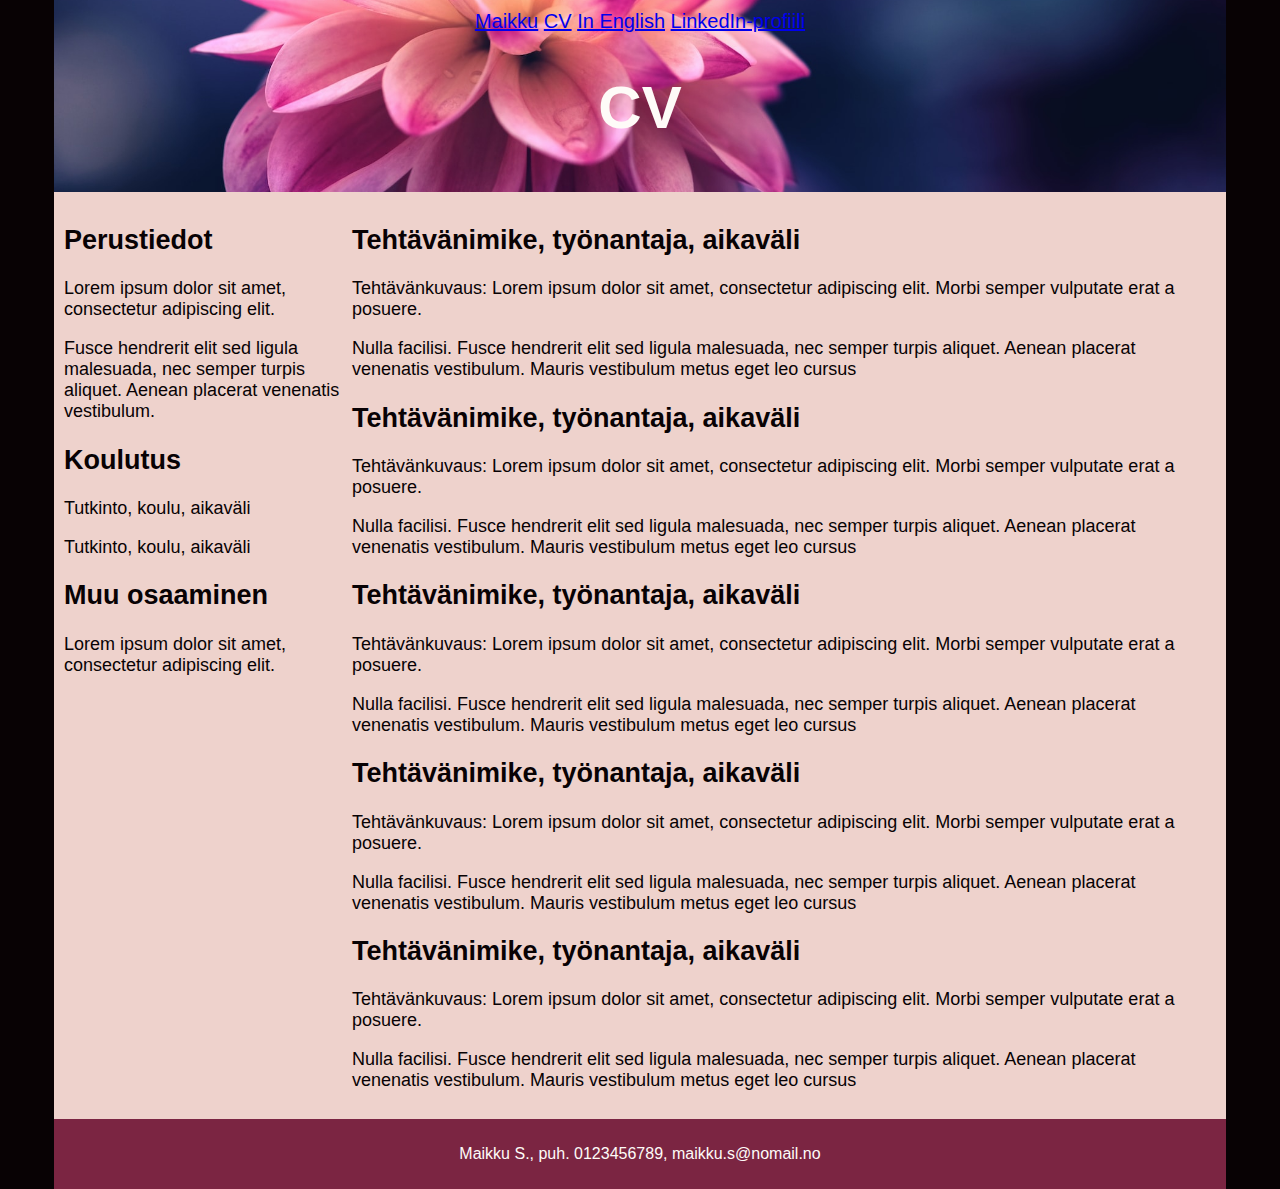
==== cv.html @ 354d9c9c "Add files via upload" ====
<!DOCTYPE html>
<html>
<link href="https://fonts.googleapis.com/css2?family=Poppins>" rel="stylesheet" type="text.css">
<head>
    <title>Maikun CV</title>
    <meta charset="UTF-8">
    <link rel="stylesheet" href="tyyli.css">

</head>

<body>
    <div class="header">
        <p><a href="index.html">Maikku</a>
            <a href="cv.html">CV</a>
            <a href="english.html">In English</a>
            <a href="https://www.linkedin.com/in/marika-saalamo/" target="blank">LinkedIn-profiili</a></p>
        <h1>CV</h1>
    </div>
    
    <div class="row">
        <div class="column left">
            <h2>Perustiedot</h2>
            <p>Lorem ipsum dolor sit amet, consectetur adipiscing elit.</p>
            <p>Fusce hendrerit elit sed ligula malesuada, nec semper turpis aliquet. Aenean placerat venenatis vestibulum.</p>
            <h2>Koulutus</h2>
            <p>Tutkinto, koulu, aikaväli</p>
            <p>Tutkinto, koulu, aikaväli</p>
            <h2>Muu osaaminen</h2>
            <p>Lorem ipsum dolor sit amet, consectetur adipiscing elit.</p>
        </div>
        <div class="column right">
            <h2>Tehtävänimike, työnantaja, aikaväli</h2>
            <p>Tehtävänkuvaus: Lorem ipsum dolor sit amet, consectetur adipiscing elit. Morbi semper vulputate erat a posuere.</p>
            <p>Nulla facilisi. Fusce hendrerit elit sed ligula malesuada, nec semper turpis aliquet. Aenean placerat venenatis vestibulum. Mauris vestibulum metus eget leo cursus</p>
            <h2>Tehtävänimike, työnantaja, aikaväli</h2>
            <p>Tehtävänkuvaus: Lorem ipsum dolor sit amet, consectetur adipiscing elit. Morbi semper vulputate erat a posuere.</p>
            <p>Nulla facilisi. Fusce hendrerit elit sed ligula malesuada, nec semper turpis aliquet. Aenean placerat venenatis vestibulum. Mauris vestibulum metus eget leo cursus</p>
            <h2>Tehtävänimike, työnantaja, aikaväli</h2>
            <p>Tehtävänkuvaus: Lorem ipsum dolor sit amet, consectetur adipiscing elit. Morbi semper vulputate erat a posuere.</p>
            <p>Nulla facilisi. Fusce hendrerit elit sed ligula malesuada, nec semper turpis aliquet. Aenean placerat venenatis vestibulum. Mauris vestibulum metus eget leo cursus</p>
            <h2>Tehtävänimike, työnantaja, aikaväli</h2>
            <p>Tehtävänkuvaus: Lorem ipsum dolor sit amet, consectetur adipiscing elit. Morbi semper vulputate erat a posuere.</p>
            <p>Nulla facilisi. Fusce hendrerit elit sed ligula malesuada, nec semper turpis aliquet. Aenean placerat venenatis vestibulum. Mauris vestibulum metus eget leo cursus</p>
            <h2>Tehtävänimike, työnantaja, aikaväli</h2>
            <p>Tehtävänkuvaus: Lorem ipsum dolor sit amet, consectetur adipiscing elit. Morbi semper vulputate erat a posuere.</p>
            <p>Nulla facilisi. Fusce hendrerit elit sed ligula malesuada, nec semper turpis aliquet. Aenean placerat venenatis vestibulum. Mauris vestibulum metus eget leo cursus</p>
        </div>
    </div>

    <div class="footer">
        <p>Maikku S., puh. 0123456789, maikku.s@nomail.no</p>
    </div>
    
</body>
 
</html>
---- tyyli.css ----
/*
div {
    border: 1px
    border-color: #080204;
    border-style: solid;
}
*/

html,body {
    margin: 0;
    padding: 0;
}

.header {
    background-color: #7B2542;
    background-image: url("Headerkuva.jpg");
    background-position: center;
    background-size: cover;
    color: #FEFBF8;
    font-size: 36px;
    font-family: Poppins, sans-serif;
    width: 90%;
    margin: auto;
    padding: 10px;
}

.header h1 {
    font-size: 60px;
    text-align: center;
    color:#FEFBF8
    margin: 0px;
}

.header p {
    font-size: 20px;
    text-align: center;
    color: #FEFBF8;
    margin: 0px;
}

.content {
    background-color: #EED2CC;
    color: #080204;
    font-size: 18px;
    font-family: Poppins, sans-serif;
    text-align: center;
    width: 90%;
    margin: auto;
    padding: 10px;
}

.bullets {
    background-color: #EED2CC;
    color: #080204;
    font-size: 18px;
    font-family: Poppins, sans-serif;
    font-weight: bold;
    text-align: center;
    width: 90%;
    margin: auto;
    padding: 10px;
}

.row {
    background-color: #EED2CC;
    color: #080204;
    font-size: 18px;
    font-family: Poppins, sans-serif;
    text-align: left;
    width: 90%;
    margin: auto;
    padding: 10px;
}

.column {
    float: left;
  }
  
  .left {
    width: 25%;
  }
  
  .right {
    width: 75%;
  }

  .row:after {
    content: "";
    display: table;
    clear: both;
  }

.content h2 {
    color: #080204;
    font-size: 18px;
    font-family: Poppins, sans-serif;
    font-weight: bold;
    text-align: left;
    width: 90%;
    margin: auto;
    padding: 10px;
}

.footer {
    background-color: #7B2542;
    color: #FEFBF8;
    font-size: 16px;
    font-family: Poppins, sans-serif;
    text-align: center;
    width: 90%;
    margin: auto;
    padding: 10px;
}

body {
    background-color: #080204;
}

@media only screen and (min-width: 650px) {
    .content {
        width: 75%;
    }
    .header {
        padding: 10px;
    }
}

@media only screen and (min-width: 1025px) {
    .content {
        width: 55%;
    }
    .header {
        font-size: 70px;
    }
}

@media screen and (max-width: 600px) {
    .column {
      width: 100%;
    }
  }
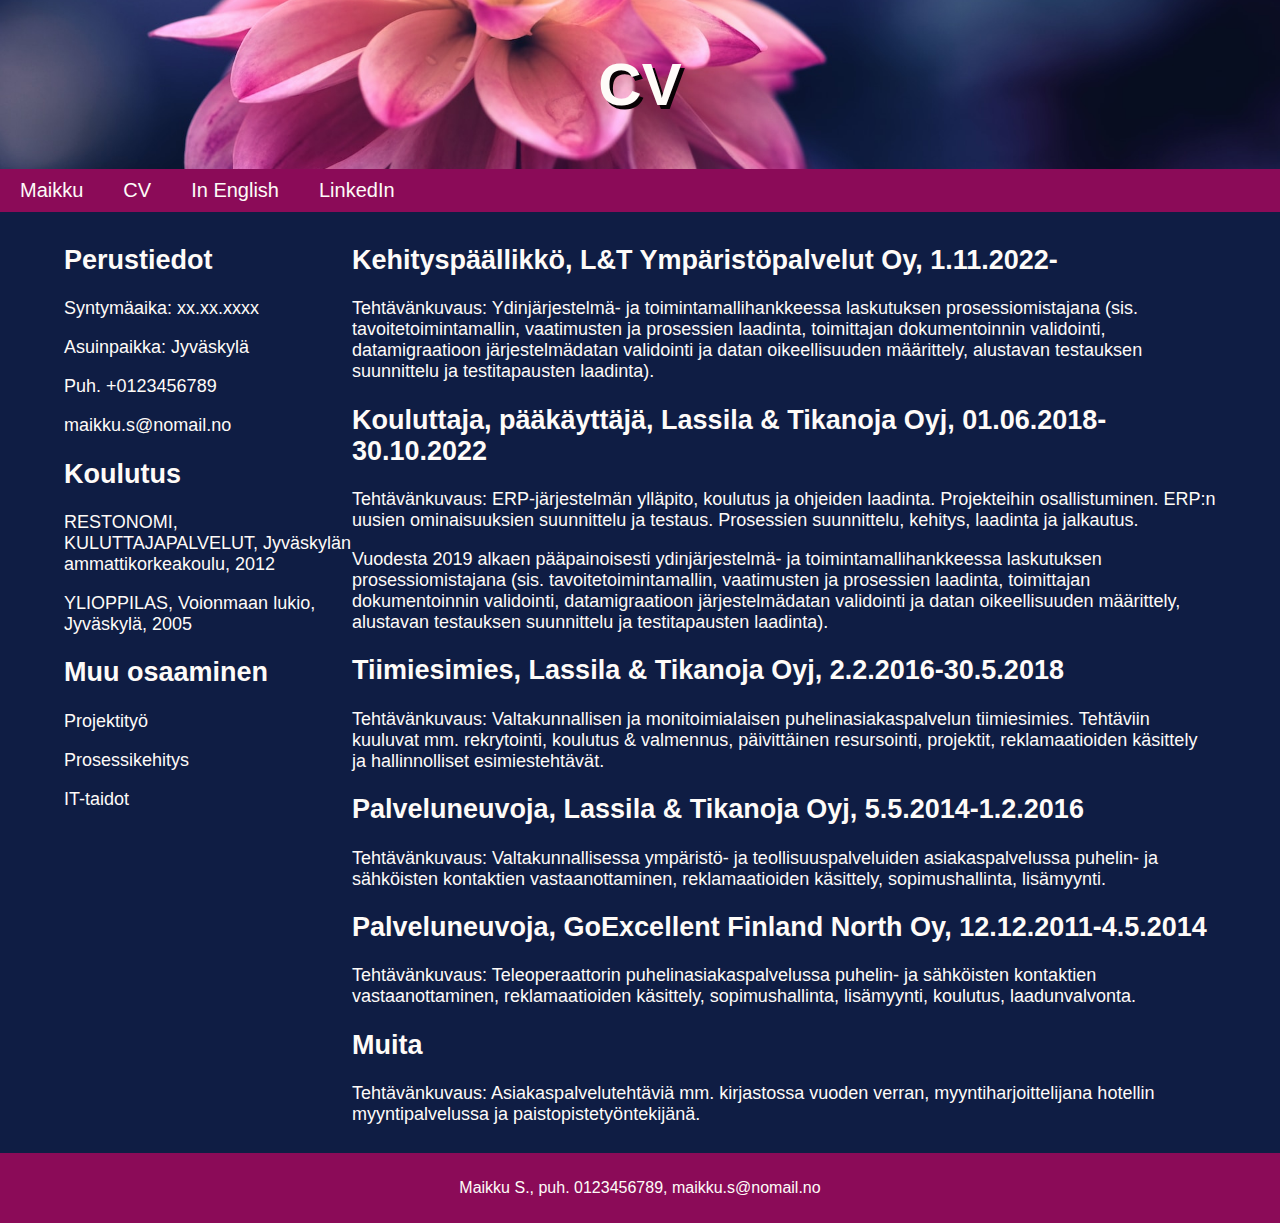
==== commit 3cdaa77d: "Add files via upload" ====
--- a/cv.html
+++ b/cv.html
@@ -5,52 +5,57 @@
     <title>Maikun CV</title>
     <meta charset="UTF-8">
     <link rel="stylesheet" href="tyyli.css">
-
+    <link rel="icon" type="image/x-icon" href="Logo.jpg">
 </head>
 
 <body>
     <div class="header">
-        <p><a href="index.html">Maikku</a>
-            <a href="cv.html">CV</a>
-            <a href="english.html">In English</a>
-            <a href="https://www.linkedin.com/in/marika-saalamo/" target="blank">LinkedIn-profiili</a></p>
         <h1>CV</h1>
     </div>
     
+    <ul>
+        <li><a href="index.html">Maikku</a></li>
+        <li><a href="cv.html">CV</a></li>
+        <li><a href="english.html">In English</a></li>
+        <li><a href="https://www.linkedin.com/in/marika-saalamo/" target="blank">LinkedIn</a></li>
+     </ul>
+
     <div class="row">
         <div class="column left">
             <h2>Perustiedot</h2>
-            <p>Lorem ipsum dolor sit amet, consectetur adipiscing elit.</p>
-            <p>Fusce hendrerit elit sed ligula malesuada, nec semper turpis aliquet. Aenean placerat venenatis vestibulum.</p>
+            <p>Syntymäaika: xx.xx.xxxx</p>
+            <p>Asuinpaikka: Jyväskylä</p>
+            <p>Puh. +0123456789</p>
+            <p>maikku.s@nomail.no</p>
             <h2>Koulutus</h2>
-            <p>Tutkinto, koulu, aikaväli</p>
-            <p>Tutkinto, koulu, aikaväli</p>
+            <p>RESTONOMI, KULUTTAJAPALVELUT, Jyväskylän ammattikorkeakoulu, 2012</p>
+            <p>YLIOPPILAS, Voionmaan lukio, Jyväskylä, 2005</p>
             <h2>Muu osaaminen</h2>
-            <p>Lorem ipsum dolor sit amet, consectetur adipiscing elit.</p>
+            <p>Projektityö</p>
+            <p>Prosessikehitys</p>
+            <p>IT-taidot</p>
         </div>
         <div class="column right">
-            <h2>Tehtävänimike, työnantaja, aikaväli</h2>
-            <p>Tehtävänkuvaus: Lorem ipsum dolor sit amet, consectetur adipiscing elit. Morbi semper vulputate erat a posuere.</p>
-            <p>Nulla facilisi. Fusce hendrerit elit sed ligula malesuada, nec semper turpis aliquet. Aenean placerat venenatis vestibulum. Mauris vestibulum metus eget leo cursus</p>
-            <h2>Tehtävänimike, työnantaja, aikaväli</h2>
-            <p>Tehtävänkuvaus: Lorem ipsum dolor sit amet, consectetur adipiscing elit. Morbi semper vulputate erat a posuere.</p>
-            <p>Nulla facilisi. Fusce hendrerit elit sed ligula malesuada, nec semper turpis aliquet. Aenean placerat venenatis vestibulum. Mauris vestibulum metus eget leo cursus</p>
-            <h2>Tehtävänimike, työnantaja, aikaväli</h2>
-            <p>Tehtävänkuvaus: Lorem ipsum dolor sit amet, consectetur adipiscing elit. Morbi semper vulputate erat a posuere.</p>
-            <p>Nulla facilisi. Fusce hendrerit elit sed ligula malesuada, nec semper turpis aliquet. Aenean placerat venenatis vestibulum. Mauris vestibulum metus eget leo cursus</p>
-            <h2>Tehtävänimike, työnantaja, aikaväli</h2>
-            <p>Tehtävänkuvaus: Lorem ipsum dolor sit amet, consectetur adipiscing elit. Morbi semper vulputate erat a posuere.</p>
-            <p>Nulla facilisi. Fusce hendrerit elit sed ligula malesuada, nec semper turpis aliquet. Aenean placerat venenatis vestibulum. Mauris vestibulum metus eget leo cursus</p>
-            <h2>Tehtävänimike, työnantaja, aikaväli</h2>
-            <p>Tehtävänkuvaus: Lorem ipsum dolor sit amet, consectetur adipiscing elit. Morbi semper vulputate erat a posuere.</p>
-            <p>Nulla facilisi. Fusce hendrerit elit sed ligula malesuada, nec semper turpis aliquet. Aenean placerat venenatis vestibulum. Mauris vestibulum metus eget leo cursus</p>
+            <h2>Kehityspäällikkö, L&T Ympäristöpalvelut Oy, 1.11.2022-</h2>
+            <p>Tehtävänkuvaus: Ydinjärjestelmä- ja toimintamallihankkeessa laskutuksen prosessiomistajana (sis. tavoitetoimintamallin, vaatimusten ja prosessien laadinta, toimittajan dokumentoinnin validointi, datamigraatioon järjestelmädatan validointi ja datan oikeellisuuden määrittely, alustavan testauksen suunnittelu ja testitapausten laadinta).</p>
+            <h2>Kouluttaja, pääkäyttäjä, Lassila & Tikanoja Oyj, 01.06.2018-30.10.2022</h2>
+            <p>Tehtävänkuvaus: ERP-järjestelmän ylläpito, koulutus ja ohjeiden laadinta. Projekteihin osallistuminen. ERP:n uusien ominaisuuksien suunnittelu ja testaus. Prosessien suunnittelu, kehitys, laadinta ja jalkautus.</p>
+            <p>Vuodesta 2019 alkaen pääpainoisesti ydinjärjestelmä- ja toimintamallihankkeessa laskutuksen prosessiomistajana (sis. tavoitetoimintamallin, vaatimusten ja prosessien laadinta, toimittajan dokumentoinnin validointi, datamigraatioon järjestelmädatan validointi ja datan oikeellisuuden määrittely, alustavan testauksen suunnittelu ja testitapausten laadinta).</p>
+            <h2>Tiimiesimies, Lassila & Tikanoja Oyj, 2.2.2016-30.5.2018</h2>
+            <p>Tehtävänkuvaus: Valtakunnallisen ja monitoimialaisen puhelinasiakaspalvelun tiimiesimies. Tehtäviin kuuluvat mm. rekrytointi, koulutus & valmennus, päivittäinen resursointi, projektit, reklamaatioiden käsittely ja hallinnolliset esimiestehtävät.</p>
+            <h2>Palveluneuvoja, Lassila & Tikanoja Oyj, 5.5.2014-1.2.2016</h2>
+            <p>Tehtävänkuvaus: Valtakunnallisessa ympäristö- ja teollisuuspalveluiden asiakaspalvelussa puhelin- ja sähköisten kontaktien vastaanottaminen, reklamaatioiden käsittely, sopimushallinta, lisämyynti.</p>
+            <h2>Palveluneuvoja, GoExcellent Finland North Oy, 12.12.2011-4.5.2014</h2>
+            <p>Tehtävänkuvaus: Teleoperaattorin puhelinasiakaspalvelussa puhelin- ja sähköisten kontaktien vastaanottaminen, reklamaatioiden käsittely, sopimushallinta, lisämyynti, koulutus, laadunvalvonta.</p>
+            <h2>Muita</h2>
+            <p>Tehtävänkuvaus: Asiakaspalvelutehtäviä mm. kirjastossa vuoden verran, myyntiharjoittelijana hotellin myyntipalvelussa ja paistopistetyöntekijänä.</p>
         </div>
-    </div>
-
-    <div class="footer">
-        <p>Maikku S., puh. 0123456789, maikku.s@nomail.no</p>
     </div>
     
 </body>
- 
+
+<div class="footer">
+    <p>Maikku S., puh. 0123456789, maikku.s@nomail.no</p>
+</div>
+
 </html> --- a/tyyli.css
+++ b/tyyli.css
@@ -12,14 +12,13 @@
 }
 
 .header {
-    background-color: #7B2542;
+    background-color: #8B0B58;
     background-image: url("Headerkuva.jpg");
     background-position: center;
     background-size: cover;
     color: #FEFBF8;
     font-size: 36px;
     font-family: Poppins, sans-serif;
-    width: 90%;
     margin: auto;
     padding: 10px;
 }
@@ -29,29 +28,57 @@
     text-align: center;
     color:#FEFBF8
     margin: 0px;
+    text-shadow: 3.5px 3.5px #080204
 }
 
 .header p {
-    font-size: 20px;
+    font-size: 30px;
+   font-weight: bold;
     text-align: center;
     color: #FEFBF8;
     margin: 0px;
 }
 
+ul {
+    list-style-type: none;
+    margin: 0;
+    padding: 0;
+    overflow: hidden;
+    background-color: #8B0B58;
+   
+  }
+  
+  li {
+    float: left;
+  }
+  
+  li a {
+    display: block;
+    color: #FEFBF8;
+    padding: 10px 20px 10px 20px;
+    text-decoration: none;
+    font-family: Poppins, sans-serif;
+    font-size: 20px;
+  }
+  
+  li a:hover {
+    background-color:#0F1D44;
+  }
+
+
 .content {
-    background-color: #EED2CC;
-    color: #080204;
+    background-color: #0F1D44;
+    color: #FEFBF8;
     font-size: 18px;
     font-family: Poppins, sans-serif;
     text-align: center;
-    width: 90%;
     margin: auto;
     padding: 10px;
 }
 
 .bullets {
-    background-color: #EED2CC;
-    color: #080204;
+    background-color: #0F1D44;
+    color: #FEFBF8;
     font-size: 18px;
     font-family: Poppins, sans-serif;
     font-weight: bold;
@@ -62,8 +89,8 @@
 }
 
 .row {
-    background-color: #EED2CC;
-    color: #080204;
+    background-color: #0F1D44;
+    color: #FEFBF8;
     font-size: 18px;
     font-family: Poppins, sans-serif;
     text-align: left;
@@ -91,7 +118,7 @@
   }
 
 .content h2 {
-    color: #080204;
+    color: #FEFBF8;
     font-size: 18px;
     font-family: Poppins, sans-serif;
     font-weight: bold;
@@ -102,18 +129,17 @@
 }
 
 .footer {
-    background-color: #7B2542;
+    background-color:#8B0B58;
     color: #FEFBF8;
     font-size: 16px;
     font-family: Poppins, sans-serif;
     text-align: center;
-    width: 90%;
     margin: auto;
     padding: 10px;
 }
 
 body {
-    background-color: #080204;
+    background-color: #0F1D44;
 }
 
 @media only screen and (min-width: 650px) {
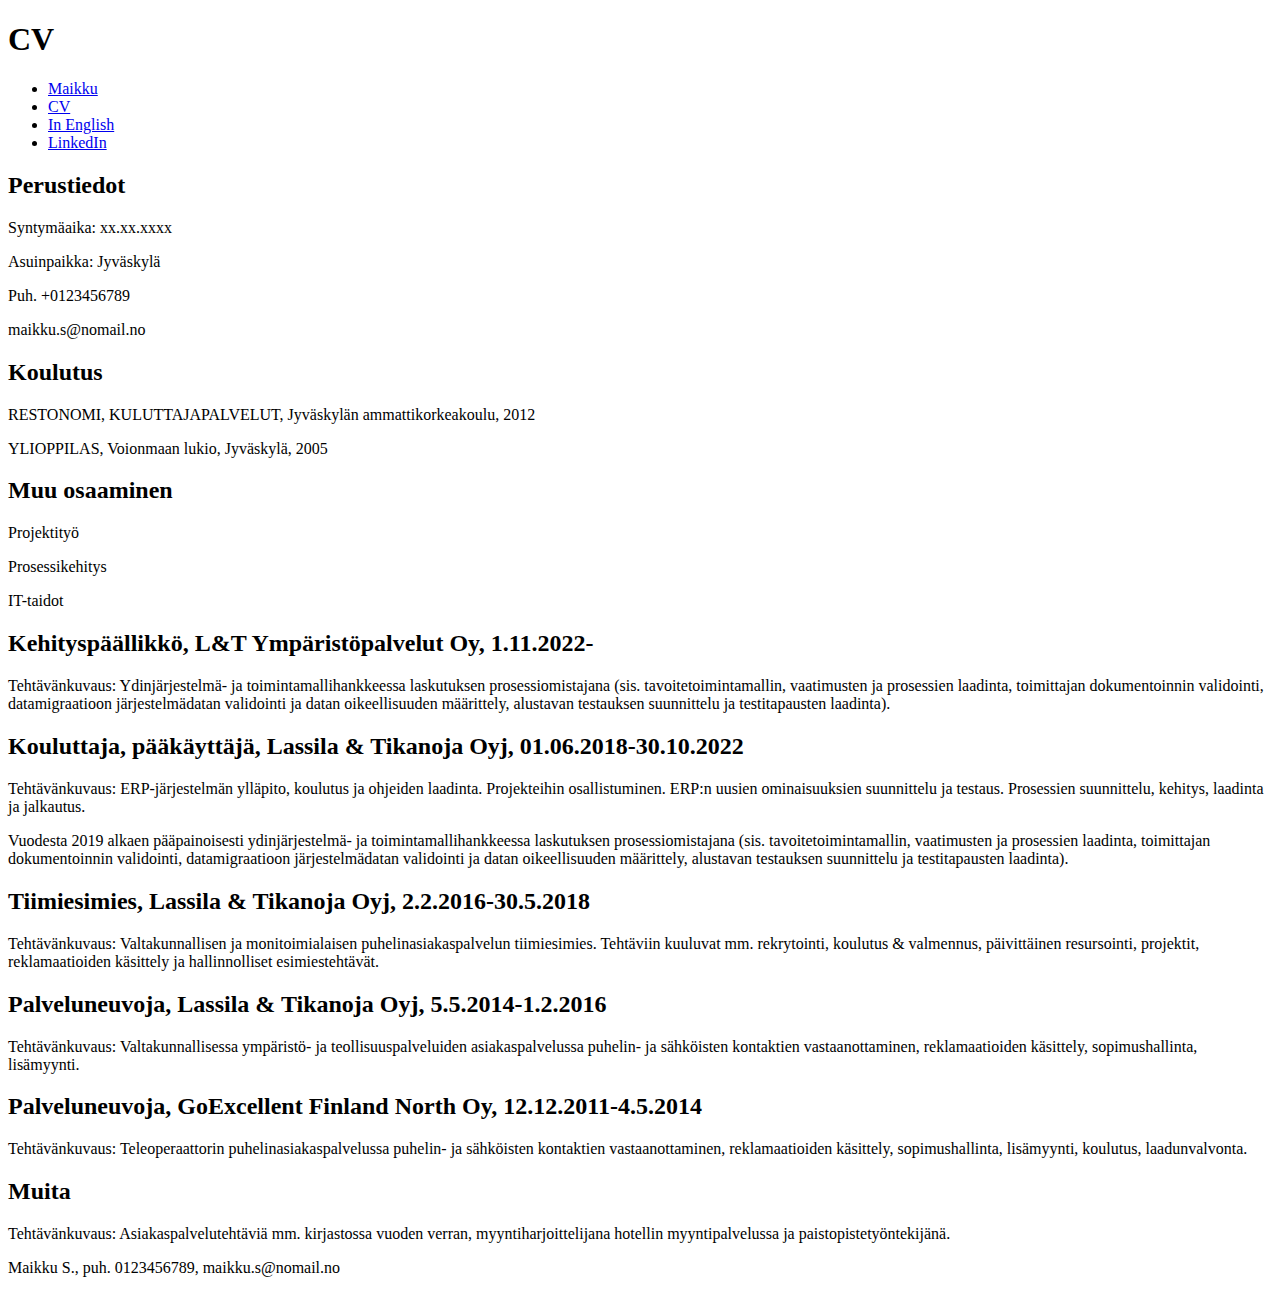
==== commit a25f3e1c: "Add files via upload" ====
--- a/cv.html
+++ b/cv.html
@@ -6,12 +6,13 @@
     <meta charset="UTF-8">
     <link rel="stylesheet" href="tyyli.css">
     <link rel="icon" type="image/x-icon" href="Logo.jpg">
+
 </head>
 
 <body>
-    <div class="header">
+    <header>
         <h1>CV</h1>
-    </div>
+    </header>
     
     <ul>
         <li><a href="index.html">Maikku</a></li>
@@ -20,37 +21,54 @@
         <li><a href="https://www.linkedin.com/in/marika-saalamo/" target="blank">LinkedIn</a></li>
      </ul>
 
-    <div class="row">
+    <section class="row">
         <div class="column left">
-            <h2>Perustiedot</h2>
-            <p>Syntymäaika: xx.xx.xxxx</p>
-            <p>Asuinpaikka: Jyväskylä</p>
-            <p>Puh. +0123456789</p>
-            <p>maikku.s@nomail.no</p>
-            <h2>Koulutus</h2>
-            <p>RESTONOMI, KULUTTAJAPALVELUT, Jyväskylän ammattikorkeakoulu, 2012</p>
-            <p>YLIOPPILAS, Voionmaan lukio, Jyväskylä, 2005</p>
-            <h2>Muu osaaminen</h2>
-            <p>Projektityö</p>
-            <p>Prosessikehitys</p>
-            <p>IT-taidot</p>
+            <div class="solid">
+                <h2>Perustiedot</h2>
+                <p>Syntymäaika: xx.xx.xxxx</p>
+                <p>Asuinpaikka: Jyväskylä</p>
+                <p>Puh. +0123456789</p>
+                <p>maikku.s@nomail.no</p>
+            </div>
+            <div class="solid">
+                <h2>Koulutus</h2>
+                <p>RESTONOMI, KULUTTAJAPALVELUT, Jyväskylän ammattikorkeakoulu, 2012</p>
+                <p>YLIOPPILAS, Voionmaan lukio, Jyväskylä, 2005</p>
+            </div>
+            <div class="solid">
+                <h2>Muu osaaminen</h2>
+                <p>Projektityö</p>
+                <p>Prosessikehitys</p>
+                <p>IT-taidot</p>
+            </div>
         </div>
-        <div class="column right">
-            <h2>Kehityspäällikkö, L&T Ympäristöpalvelut Oy, 1.11.2022-</h2>
-            <p>Tehtävänkuvaus: Ydinjärjestelmä- ja toimintamallihankkeessa laskutuksen prosessiomistajana (sis. tavoitetoimintamallin, vaatimusten ja prosessien laadinta, toimittajan dokumentoinnin validointi, datamigraatioon järjestelmädatan validointi ja datan oikeellisuuden määrittely, alustavan testauksen suunnittelu ja testitapausten laadinta).</p>
-            <h2>Kouluttaja, pääkäyttäjä, Lassila & Tikanoja Oyj, 01.06.2018-30.10.2022</h2>
-            <p>Tehtävänkuvaus: ERP-järjestelmän ylläpito, koulutus ja ohjeiden laadinta. Projekteihin osallistuminen. ERP:n uusien ominaisuuksien suunnittelu ja testaus. Prosessien suunnittelu, kehitys, laadinta ja jalkautus.</p>
-            <p>Vuodesta 2019 alkaen pääpainoisesti ydinjärjestelmä- ja toimintamallihankkeessa laskutuksen prosessiomistajana (sis. tavoitetoimintamallin, vaatimusten ja prosessien laadinta, toimittajan dokumentoinnin validointi, datamigraatioon järjestelmädatan validointi ja datan oikeellisuuden määrittely, alustavan testauksen suunnittelu ja testitapausten laadinta).</p>
-            <h2>Tiimiesimies, Lassila & Tikanoja Oyj, 2.2.2016-30.5.2018</h2>
-            <p>Tehtävänkuvaus: Valtakunnallisen ja monitoimialaisen puhelinasiakaspalvelun tiimiesimies. Tehtäviin kuuluvat mm. rekrytointi, koulutus & valmennus, päivittäinen resursointi, projektit, reklamaatioiden käsittely ja hallinnolliset esimiestehtävät.</p>
-            <h2>Palveluneuvoja, Lassila & Tikanoja Oyj, 5.5.2014-1.2.2016</h2>
-            <p>Tehtävänkuvaus: Valtakunnallisessa ympäristö- ja teollisuuspalveluiden asiakaspalvelussa puhelin- ja sähköisten kontaktien vastaanottaminen, reklamaatioiden käsittely, sopimushallinta, lisämyynti.</p>
-            <h2>Palveluneuvoja, GoExcellent Finland North Oy, 12.12.2011-4.5.2014</h2>
-            <p>Tehtävänkuvaus: Teleoperaattorin puhelinasiakaspalvelussa puhelin- ja sähköisten kontaktien vastaanottaminen, reklamaatioiden käsittely, sopimushallinta, lisämyynti, koulutus, laadunvalvonta.</p>
-            <h2>Muita</h2>
-            <p>Tehtävänkuvaus: Asiakaspalvelutehtäviä mm. kirjastossa vuoden verran, myyntiharjoittelijana hotellin myyntipalvelussa ja paistopistetyöntekijänä.</p>
+        <div class="column right" class="solid">
+            <div class="solid">
+                <h2>Kehityspäällikkö, L&T Ympäristöpalvelut Oy, 1.11.2022-</h2>
+                <p>Tehtävänkuvaus: Ydinjärjestelmä- ja toimintamallihankkeessa laskutuksen prosessiomistajana (sis. tavoitetoimintamallin, vaatimusten ja prosessien laadinta, toimittajan dokumentoinnin validointi, datamigraatioon järjestelmädatan validointi ja datan oikeellisuuden määrittely, alustavan testauksen suunnittelu ja testitapausten laadinta).</p>
+            </div>
+            <div class="solid">
+                <h2>Kouluttaja, pääkäyttäjä, Lassila & Tikanoja Oyj, 01.06.2018-30.10.2022</h2>
+                <p>Tehtävänkuvaus: ERP-järjestelmän ylläpito, koulutus ja ohjeiden laadinta. Projekteihin osallistuminen. ERP:n uusien ominaisuuksien suunnittelu ja testaus. Prosessien suunnittelu, kehitys, laadinta ja jalkautus.</p>
+                <p>Vuodesta 2019 alkaen pääpainoisesti ydinjärjestelmä- ja toimintamallihankkeessa laskutuksen prosessiomistajana (sis. tavoitetoimintamallin, vaatimusten ja prosessien laadinta, toimittajan dokumentoinnin validointi, datamigraatioon järjestelmädatan validointi ja datan oikeellisuuden määrittely, alustavan testauksen suunnittelu ja testitapausten laadinta).</p>
+            </div>
+            <div class="solid">
+                <h2>Tiimiesimies, Lassila & Tikanoja Oyj, 2.2.2016-30.5.2018</h2>
+                <p>Tehtävänkuvaus: Valtakunnallisen ja monitoimialaisen puhelinasiakaspalvelun tiimiesimies. Tehtäviin kuuluvat mm. rekrytointi, koulutus & valmennus, päivittäinen resursointi, projektit, reklamaatioiden käsittely ja hallinnolliset esimiestehtävät.</p>
+            </div>
+            <div class="solid">
+                <h2>Palveluneuvoja, Lassila & Tikanoja Oyj, 5.5.2014-1.2.2016</h2>
+                <p>Tehtävänkuvaus: Valtakunnallisessa ympäristö- ja teollisuuspalveluiden asiakaspalvelussa puhelin- ja sähköisten kontaktien vastaanottaminen, reklamaatioiden käsittely, sopimushallinta, lisämyynti.</p>
+            </div>
+            <div class="solid">
+                <h2>Palveluneuvoja, GoExcellent Finland North Oy, 12.12.2011-4.5.2014</h2>
+                <p>Tehtävänkuvaus: Teleoperaattorin puhelinasiakaspalvelussa puhelin- ja sähköisten kontaktien vastaanottaminen, reklamaatioiden käsittely, sopimushallinta, lisämyynti, koulutus, laadunvalvonta.</p>
+            </div>
+            <div class="solid">
+                <h2>Muita</h2>
+                <p>Tehtävänkuvaus: Asiakaspalvelutehtäviä mm. kirjastossa vuoden verran, myyntiharjoittelijana hotellin myyntipalvelussa ja paistopistetyöntekijänä.</p>
         </div>
-    </div>
+    </section>
     
 </body>
 
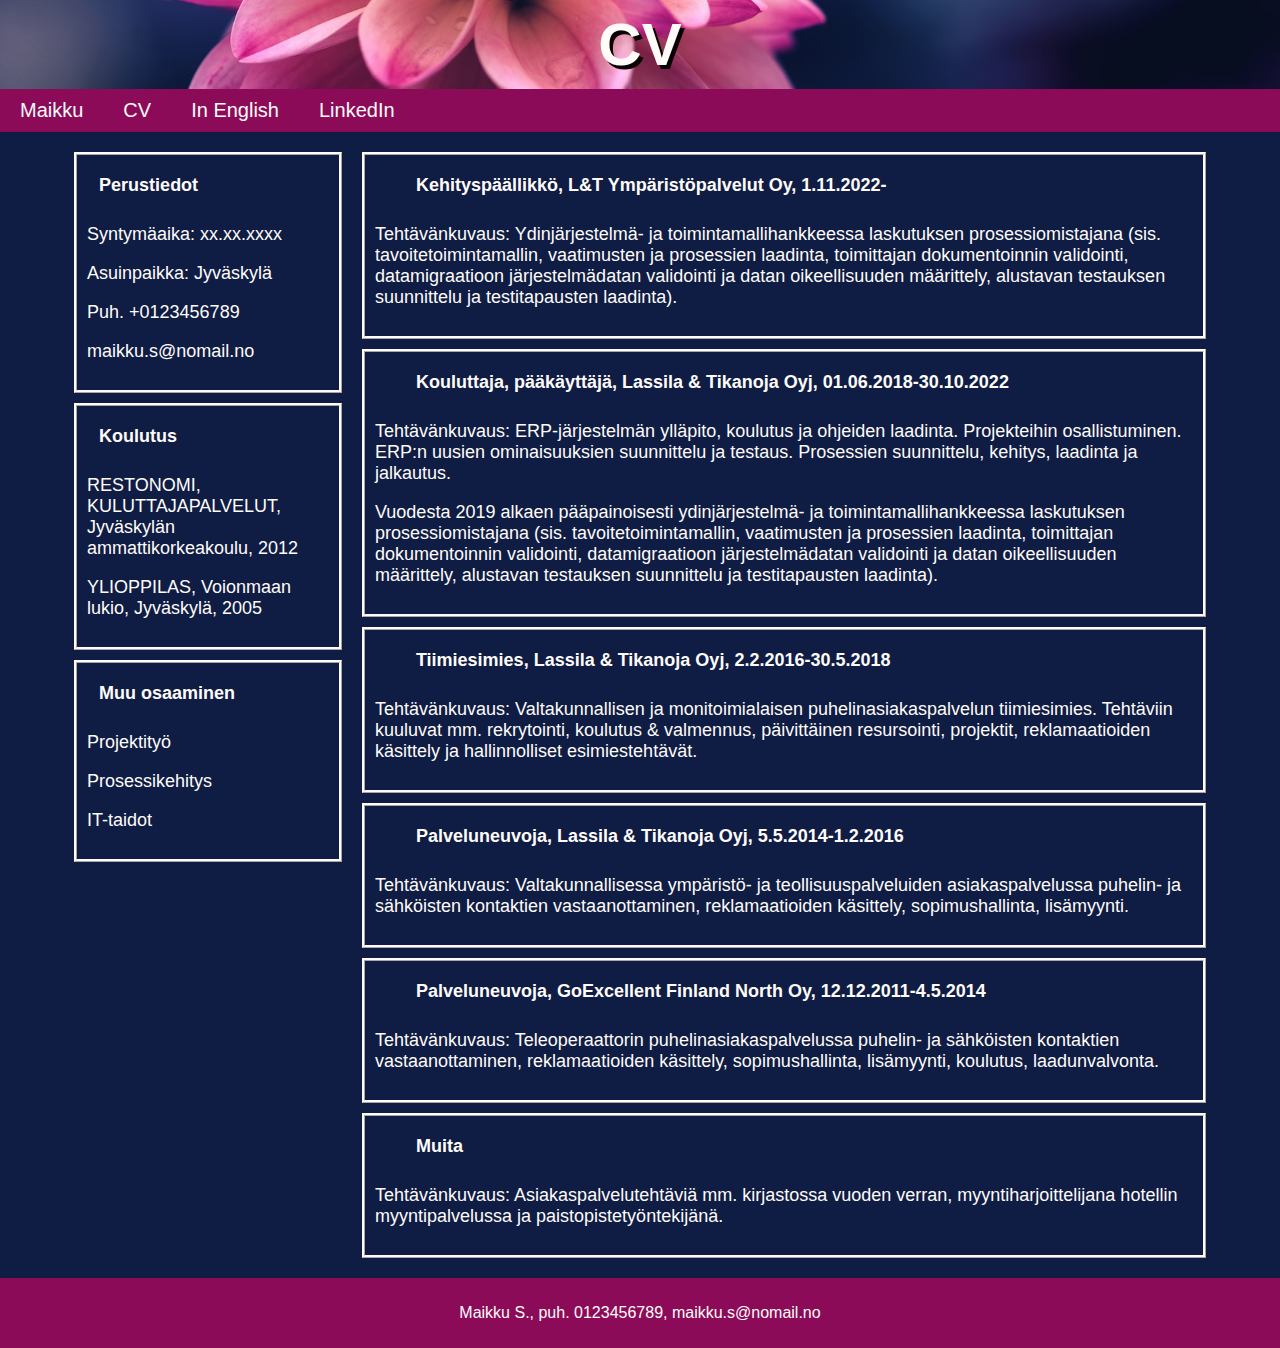
==== commit a979dc28: "Add files via upload" ====
--- a/cv.html
+++ b/cv.html
@@ -1,12 +1,11 @@
 <!DOCTYPE html>
-<html>
-<link href="https://fonts.googleapis.com/css2?family=Poppins>" rel="stylesheet" type="text.css">
+<html lang="fi">
+<link href="https://fonts.googleapis.com/css2?family=Poppins" rel="stylesheet" type="text.css">
 <head>
     <title>Maikun CV</title>
     <meta charset="UTF-8">
     <link rel="stylesheet" href="tyyli.css">
     <link rel="icon" type="image/x-icon" href="Logo.jpg">
-
 </head>
 
 <body>
@@ -67,13 +66,14 @@
             <div class="solid">
                 <h2>Muita</h2>
                 <p>Tehtävänkuvaus: Asiakaspalvelutehtäviä mm. kirjastossa vuoden verran, myyntiharjoittelijana hotellin myyntipalvelussa ja paistopistetyöntekijänä.</p>
+            </div>
         </div>
     </section>
     
 </body>
 
-<div class="footer">
+<footer>
     <p>Maikku S., puh. 0123456789, maikku.s@nomail.no</p>
-</div>
+</footer>
 
 </html> --- a/tyyli.css
+++ b/tyyli.css
@@ -0,0 +1,174 @@
+/*
+div {
+    border: 1px
+    border-color: #080204;
+    border-style: solid;
+}
+*/
+
+html,body {
+    margin: 0;
+    padding: 0;
+}
+
+header {
+    background-color: #8B0B58;
+    background-image: url("Headerkuva.jpg");
+    background-position: center;
+    background-size: cover;
+    color: #FEFBF8;
+    font-size: 36px;
+    font-family: Poppins, sans-serif;
+    margin: auto;
+    padding: 10px;
+}
+
+header h1 {
+    font-size: 60px;
+    text-align: center;
+    color:#FEFBF8;
+    margin: 0px;
+    text-shadow: 3.5px 3.5px #080204
+}
+
+header p {
+    font-size: 30px;
+    font-weight: bold;
+    text-align: center;
+    color: #FEFBF8;
+    margin: 0px;
+}
+
+ul {
+    list-style-type: none;
+    margin: 0;
+    padding: 0;
+    overflow: hidden;
+    background-color: #8B0B58;
+   
+  }
+  
+  li {
+    float: left;
+  }
+  
+  li a {
+    display: block;
+    color: #FEFBF8;
+    padding: 10px 20px 10px 20px;
+    text-decoration: none;
+    font-family: Poppins, sans-serif;
+    font-size: 20px;
+  }
+  
+  li a:hover {
+    background-color:#0F1D44;
+  }
+
+
+  section {
+    background-color: #0F1D44;
+    color: #FEFBF8;
+    font-size: 18px;
+    font-family: Poppins, sans-serif;
+    text-align: center;
+    margin: auto;
+    padding: 10px;
+}
+
+.bullets {
+    background-color: #0F1D44;
+    color: #FEFBF8;
+    font-size: 18px;
+    font-family: Poppins, sans-serif;
+    font-weight: bold;
+    text-align: center;
+    width: 90%;
+    margin: auto;
+    padding: 10px;
+}
+
+.row {
+    background-color: #0F1D44;
+    color: #FEFBF8;
+    font-size: 18px;
+    font-family: Poppins, sans-serif;
+    text-align: left;
+    width: 90%;
+    margin: auto;
+    padding: 10px;
+}
+
+.column {
+    float: left;
+  }
+  
+  .left {
+    width: 25%;
+  }
+  
+  .right {
+    width: 75%;
+  }
+
+  .row:after {
+    content: "";
+    display: table;
+    clear: both;
+  }
+
+  .solid{
+    border-style: ridge;
+    border-color: #FEFBF8;
+    padding: 10px;
+    margin: 10px;
+  }
+
+section h2 {
+    color: #FEFBF8;
+    font-size: 18px;
+    font-family: Poppins, sans-serif;
+    font-weight: bold;
+    text-align: left;
+    width: 90%;
+    margin: auto;
+    padding: 10px;
+}
+
+footer {
+    background-color:#8B0B58;
+    color: #FEFBF8;
+    font-size: 16px;
+    font-family: Poppins, sans-serif;
+    text-align: center;
+    margin: auto;
+    padding: 10px;
+}
+
+body {
+    background-color: #0F1D44;
+}
+
+@media only screen and (min-width: 650px) {
+    section {
+        width: 75%;
+    }
+    header {
+        padding: 10px;
+    }
+}
+
+@media only screen and (min-width: 1025px) {
+    section {
+        width: 55%;
+    }
+    header {
+        font-size: 70px;
+    }
+}
+
+@media screen and (max-width: 800px) {
+    .left, .main, .right {
+      width: 100%;
+    }
+  }
